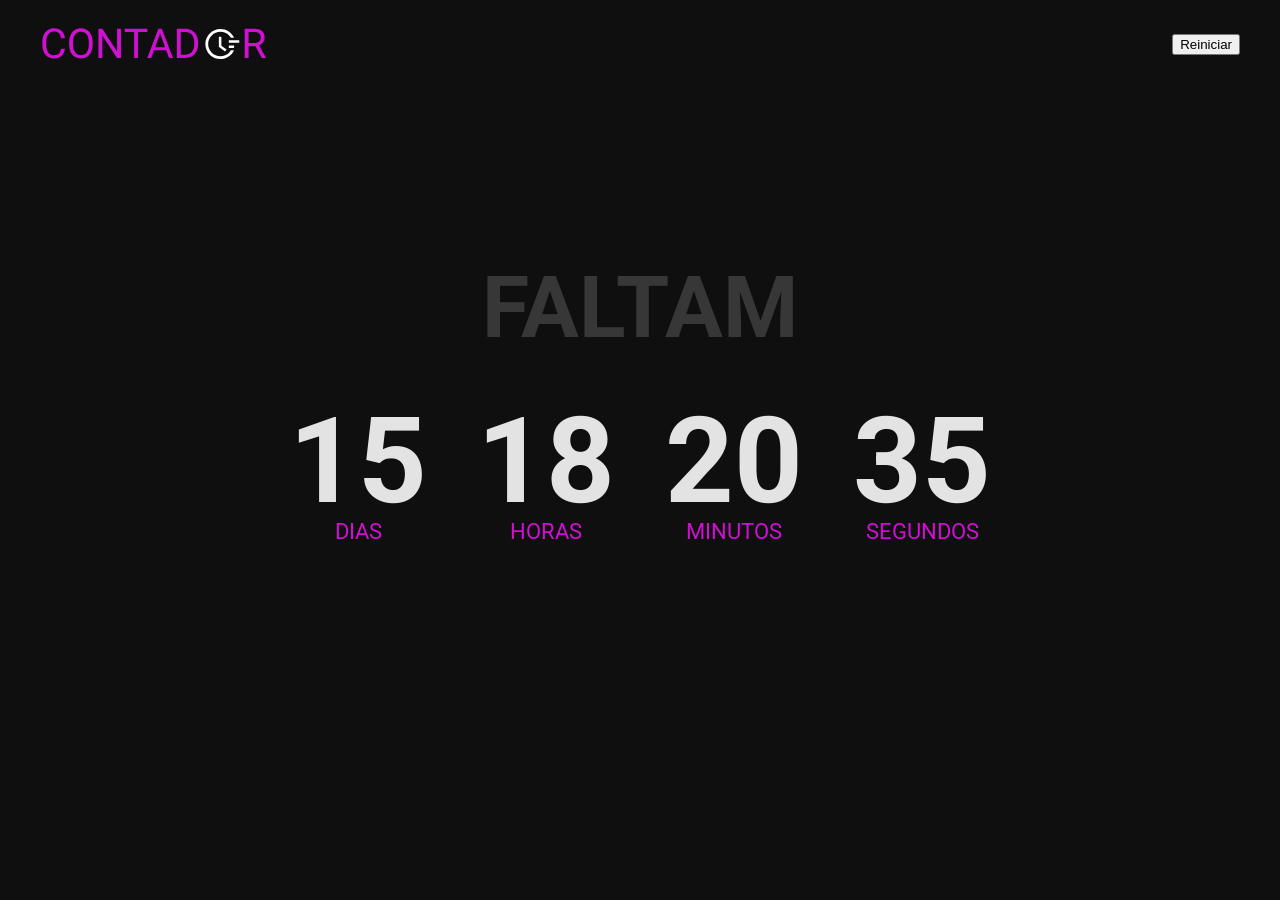
==== src/index.html @ 75a5b870 "Iniciando o projeto" ====
<!DOCTYPE html>
<html lang="pt-BR">
<head>
    <meta charset="UTF-8">
    <meta name="viewport" content="width=device-width, initial-scale=1.0">
    <link rel="stylesheet" href="../public/css/main.css">
    <title>Contador</title>
</head>
<body>
    <header class="header container">
        <img src="../public/assets/logo.svg" alt="Logo contador">
        <button data-contador="reiniciar">Reiniciar</button>
    </header>
    <section class="contador container">
        <h2 class="title">Faltam</h2>
        <div class="contador__numbers">
            <div class="days">
                <h1 class="title-numbers">15</h1>
                <h3 class="sub-title">Dias</h3>
            </div>
            <div class="hours">
                <h1 class="title-numbers">18</h1>
                <h3 class="sub-title">Horas</h3>
            </div>
            <div class="minutes">
                <h1 class="title-numbers">20</h1>
                <h3 class="sub-title">Minutos</h3>
            </div>
            <div class="seconds">
                <h1 class="title-numbers">35</h1>
                <h3 class="sub-title">Segundos</h3>
            </div>
        </div>
    </section>
</body>
</html>
---- public/css/main.css ----
@import url(https://fonts.googleapis.com/css2?family=Roboto:wght@500;700&display=swap);
*,
*:before,
*:after {
  -webkit-box-sizing: border-box;
          box-sizing: border-box;
}

html, body, div, span, applet, object, iframe,
h1, h2, h3, h4, h5, h6, p, blockquote, pre,
a, abbr, acronym, address, big, cite, code,
del, dfn, em, img, ins, kbd, q, s, samp,
small, strike, strong, sub, sup, tt, var,
b, u, i, center,
dl, dt, dd, ol, ul, li,
fieldset, form, label, legend,
table, caption, tbody, tfoot, thead, tr, th, td,
article, aside, canvas, details, embed,
figure, figcaption, footer, header, hgroup,
menu, nav, output, ruby, section, summary,
time, mark, audio, video {
  margin: 0;
  padding: 0;
  border: 0;
  font-size: 100%;
  font: inherit;
  vertical-align: baseline;
}

/* HTML5 display-role reset for older browsers */
article, aside, details, figcaption, figure,
footer, header, hgroup, menu, nav, section {
  display: block;
}

body {
  line-height: 1;
}

ol, ul {
  list-style: none;
}

blockquote, q {
  quotes: none;
}

blockquote:before, blockquote:after,
q:before, q:after {
  content: '';
  content: none;
}

table {
  border-collapse: collapse;
  border-spacing: 0;
}

html {
  -webkit-tap-highlight-color: rgba(0, 0, 0, 0);
}

body {
  font-family: 'Roboto', Arial, Helvetica, sans-serif;
  background-color: #0F0F0F;
  color: #E3E3E3;
  height: 100vh;
}

img {
  max-width: 100%;
  display: block;
}

a {
  text-decoration: none;
}

.container {
  max-width: 1200px;
  margin: 0 auto;
}

.title {
  font-size: 5.375em;
  text-transform: uppercase;
  font-weight: 700;
  color: #373737;
  margin-bottom: 50px;
}

.title-numbers {
  font-size: 7.5em;
  text-transform: uppercase;
  font-weight: 700;
  color: #E3E3E3;
}

.sub-title {
  font-size: 1.375em;
  text-transform: uppercase;
  color: #D00FD3;
}

.header {
  display: -webkit-box;
  display: -ms-flexbox;
  display: flex;
  -webkit-box-pack: justify;
      -ms-flex-pack: justify;
          justify-content: space-between;
  -webkit-box-align: center;
      -ms-flex-align: center;
          align-items: center;
  padding: 20px 0;
}

.contador {
  display: -webkit-box;
  display: -ms-flexbox;
  display: flex;
  -webkit-box-orient: vertical;
  -webkit-box-direction: normal;
      -ms-flex-direction: column;
          flex-direction: column;
  -webkit-box-pack: center;
      -ms-flex-pack: center;
          justify-content: center;
  -webkit-box-align: center;
      -ms-flex-align: center;
          align-items: center;
  height: 70vh;
  width: 100%;
}

.contador__numbers {
  display: -webkit-box;
  display: -ms-flexbox;
  display: flex;
  width: 100%;
  -webkit-box-pack: center;
      -ms-flex-pack: center;
          justify-content: center;
  gap: 50px;
  text-align: center;
}
/*# sourceMappingURL=main.css.map */
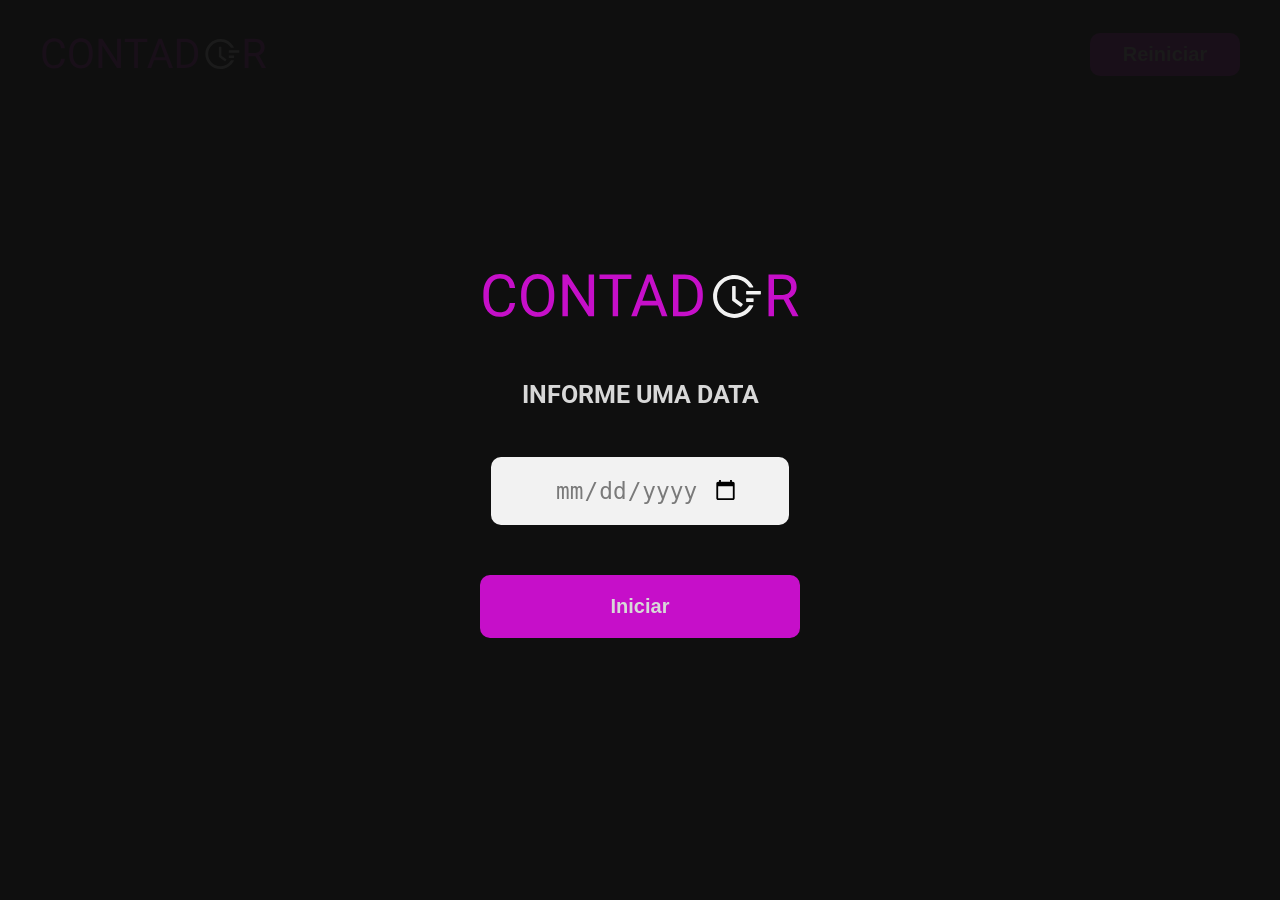
==== commit 8a41f527: "finalizando alguns ajustes" ====
--- a/src/index.html
+++ b/src/index.html
@@ -1,36 +1,49 @@
 <!DOCTYPE html>
 <html lang="pt-BR">
-<head>
-    <meta charset="UTF-8">
-    <meta name="viewport" content="width=device-width, initial-scale=1.0">
-    <link rel="stylesheet" href="../public/css/main.css">
+  <head>
+    <meta charset="UTF-8" />
+    <meta name="viewport" content="width=device-width, initial-scale=1.0" />
+    <link rel="stylesheet" href="../public/css/main.css" />
     <title>Contador</title>
-</head>
-<body>
+  </head>
+  <body >
     <header class="header container">
-        <img src="../public/assets/logo.svg" alt="Logo contador">
-        <button data-contador="reiniciar">Reiniciar</button>
+      <img src="../public/assets/logo.svg" alt="Logo contador" />
+      <button class="header__btn" data-contador="reiniciar">Reiniciar</button>
     </header>
-    <section class="contador container">
-        <h2 class="title">Faltam</h2>
-        <div class="contador__numbers">
-            <div class="days">
-                <h1 class="title-numbers">15</h1>
-                <h3 class="sub-title">Dias</h3>
-            </div>
-            <div class="hours">
-                <h1 class="title-numbers">18</h1>
-                <h3 class="sub-title">Horas</h3>
-            </div>
-            <div class="minutes">
-                <h1 class="title-numbers">20</h1>
-                <h3 class="sub-title">Minutos</h3>
-            </div>
-            <div class="seconds">
-                <h1 class="title-numbers">35</h1>
-                <h3 class="sub-title">Segundos</h3>
-            </div>
+    <section data-contador="section" class="contador container active-blur">
+      <h2 class="title">Faltam</h2>
+      <div class="contador__numbers">
+        <div class="days">
+          <h1 data-contador="dias" class="title-numbers">15</h1>
+          <h3 class="sub-title">Dias</h3>
         </div>
+        <div class="hours">
+          <h1 data-contador="horas" class="title-numbers">18</h1>
+          <h3 class="sub-title">Horas</h3>
+        </div>
+        <div class="minutes">
+          <h1 data-contador="minutos" class="title-numbers">20</h1>
+          <h3 class="sub-title">Minutos</h3>
+        </div>
+        <div class="seconds">
+          <h1 data-contador="segundos" class="title-numbers">35</h1>
+          <h3 class="sub-title">Segundos</h3>
+        </div>
+      </div>
     </section>
-</body>
-</html>+    <div data-modal class="modal">
+      <div class="modal__content">
+        <img class="modal__logo" src="../public/assets/logo.svg" alt="Logo Contador" />
+        <h2 class="title-modal">Informe uma data</h2>
+        <form class="modal__form">
+          <div class="modal__data">
+            <input data-modal="data" class="modal__input" type="date" name="dia" required />
+          </div>
+        </form>
+        <button data-modal="btn" class="modal__btn">Iniciar</button>
+      </div>
+    </div>
+    <script type="module" src="./../public/script/main.js"></script>
+  </body>
+</html>
--- a/public/css/main.css
+++ b/public/css/main.css
@@ -65,6 +65,7 @@
   background-color: #0F0F0F;
   color: #E3E3E3;
   height: 100vh;
+  position: relative;
 }
 
 img {
@@ -102,6 +103,47 @@
   color: #D00FD3;
 }
 
+.title-modal {
+  font-size: 1.5625em;
+  text-transform: uppercase;
+  font-weight: 700;
+  color: #E3E3E3;
+}
+
+.modal__btn {
+  width: 100%;
+  padding: 20px;
+  border-radius: 10px;
+  background-color: #D00FD3;
+  color: #E3E3E3;
+  border: none;
+  font-size: 1.25em;
+  font-weight: 700;
+  cursor: pointer;
+  outline-style: none;
+}
+
+.modal__btn:hover {
+  background: #b811bb;
+}
+
+.header__btn {
+  width: 150px;
+  padding: 10px;
+  border-radius: 10px;
+  background-color: #D00FD3;
+  color: #E3E3E3;
+  border: none;
+  font-size: 1.25em;
+  font-weight: 700;
+  cursor: pointer;
+  outline-style: none;
+}
+
+.header__btn:hover {
+  background: #b811bb;
+}
+
 .header {
   display: -webkit-box;
   display: -ms-flexbox;
@@ -112,13 +154,11 @@
   -webkit-box-align: center;
       -ms-flex-align: center;
           align-items: center;
-  padding: 20px 0;
+  padding: 30px 0;
 }
 
 .contador {
-  display: -webkit-box;
-  display: -ms-flexbox;
-  display: flex;
+  display: none;
   -webkit-box-orient: vertical;
   -webkit-box-direction: normal;
       -ms-flex-direction: column;
@@ -144,4 +184,120 @@
   gap: 50px;
   text-align: center;
 }
+
+.contador.active-blur {
+  -webkit-filter: blur(9px);
+          filter: blur(9px);
+}
+
+.contador.active {
+  display: -webkit-box;
+  display: -ms-flexbox;
+  display: flex;
+  -webkit-animation: up 1s forwards;
+          animation: up 1s forwards;
+}
+
+@-webkit-keyframes up {
+  from {
+    opacity: 0;
+    -webkit-transform: translate3d(0, -100px, 0);
+            transform: translate3d(0, -100px, 0);
+  }
+  to {
+    opacity: 1;
+    -webkit-transform: translate3d(0, 0, 0);
+            transform: translate3d(0, 0, 0);
+  }
+}
+
+@keyframes up {
+  from {
+    opacity: 0;
+    -webkit-transform: translate3d(0, -100px, 0);
+            transform: translate3d(0, -100px, 0);
+  }
+  to {
+    opacity: 1;
+    -webkit-transform: translate3d(0, 0, 0);
+            transform: translate3d(0, 0, 0);
+  }
+}
+
+.modal {
+  background-color: #0F0F0F;
+  opacity: .95;
+  width: 100%;
+  height: 100vh;
+  position: absolute;
+  top: 0;
+  left: 0;
+  display: -webkit-box;
+  display: -ms-flexbox;
+  display: flex;
+  -webkit-box-pack: center;
+      -ms-flex-pack: center;
+          justify-content: center;
+  -webkit-box-align: center;
+      -ms-flex-align: center;
+          align-items: center;
+}
+
+.modal__content {
+  display: -webkit-box;
+  display: -ms-flexbox;
+  display: flex;
+  -webkit-box-orient: vertical;
+  -webkit-box-direction: normal;
+      -ms-flex-direction: column;
+          flex-direction: column;
+  -webkit-box-pack: center;
+      -ms-flex-pack: center;
+          justify-content: center;
+  -webkit-box-align: center;
+      -ms-flex-align: center;
+          align-items: center;
+  height: 60vh;
+}
+
+.modal__logo {
+  width: 320px;
+  margin-bottom: 50px;
+}
+
+.modal__form {
+  margin-top: 50px;
+  margin-bottom: 50px;
+  display: -webkit-box;
+  display: -ms-flexbox;
+  display: flex;
+  gap: 20px;
+}
+
+.modal__data {
+  display: -webkit-box;
+  display: -ms-flexbox;
+  display: flex;
+  -webkit-box-orient: vertical;
+  -webkit-box-direction: normal;
+      -ms-flex-direction: column;
+          flex-direction: column;
+  -webkit-box-align: center;
+      -ms-flex-align: center;
+          align-items: center;
+}
+
+.modal__input {
+  padding: 20px 50px;
+  color: #808080;
+  border-radius: 10px;
+  font-size: 1.75em;
+  outline-style: none;
+  text-align: center;
+  border: none;
+}
+
+.modal.hidden {
+  display: none;
+}
 /*# sourceMappingURL=main.css.map */
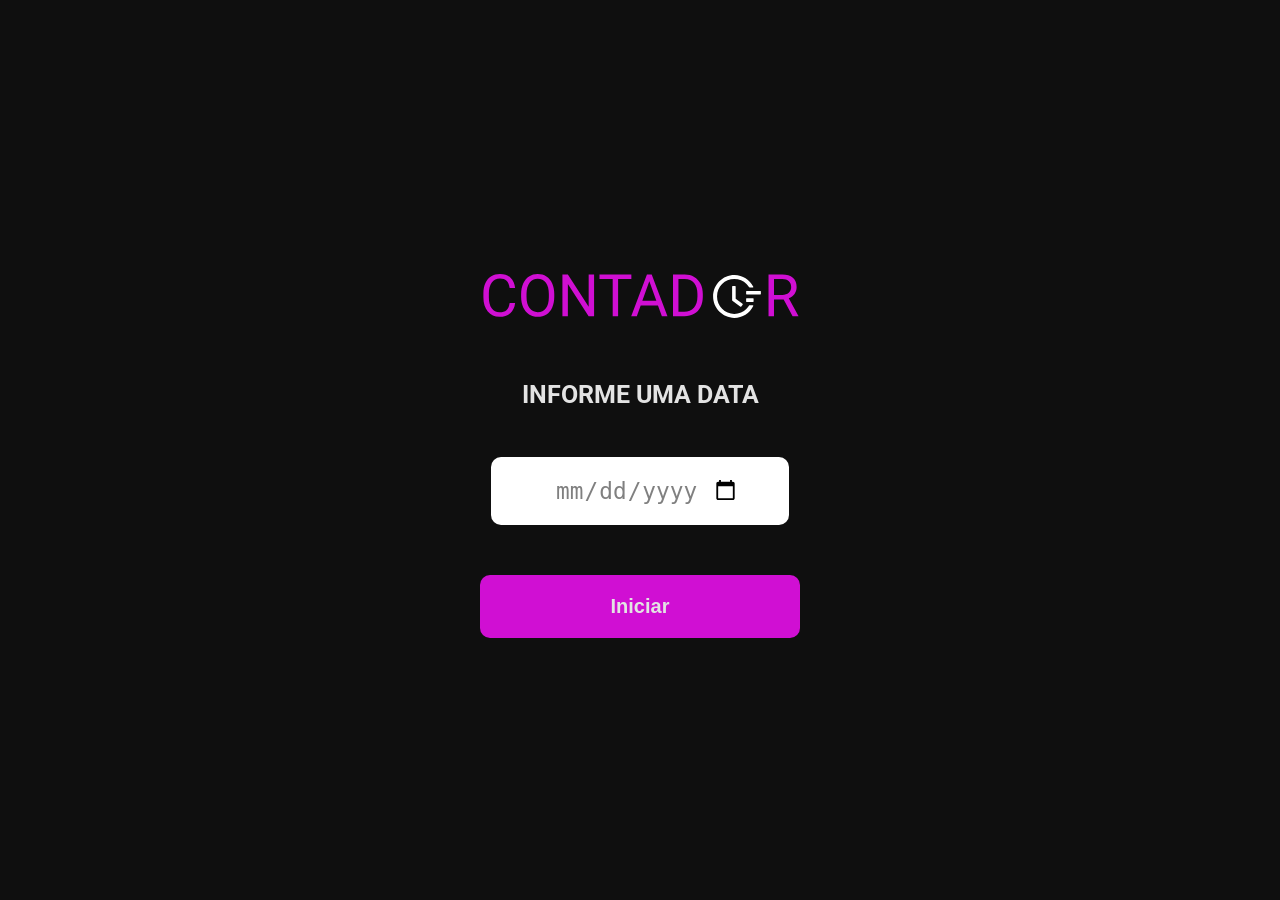
==== commit e932e90a: "feito alguns ajustes" ====
--- a/src/index.html
+++ b/src/index.html
@@ -11,34 +11,38 @@
       <img src="../public/assets/logo.svg" alt="Logo contador" />
       <button class="header__btn" data-contador="reiniciar">Reiniciar</button>
     </header>
-    <section data-contador="section" class="contador container active-blur">
+    <section data-contador="section" class="contador container ">
       <h2 class="title">Faltam</h2>
       <div class="contador__numbers">
         <div class="days">
-          <h1 data-contador="dias" class="title-numbers">15</h1>
+          <h1 data-contador="dias" class="title-numbers">0</h1>
           <h3 class="sub-title">Dias</h3>
         </div>
         <div class="hours">
-          <h1 data-contador="horas" class="title-numbers">18</h1>
+          <h1 data-contador="horas" class="title-numbers">0</h1>
           <h3 class="sub-title">Horas</h3>
         </div>
         <div class="minutes">
-          <h1 data-contador="minutos" class="title-numbers">20</h1>
+          <h1 data-contador="minutos" class="title-numbers">0</h1>
           <h3 class="sub-title">Minutos</h3>
         </div>
         <div class="seconds">
-          <h1 data-contador="segundos" class="title-numbers">35</h1>
+          <h1 data-contador="segundos" class="title-numbers">0</h1>
           <h3 class="sub-title">Segundos</h3>
         </div>
       </div>
     </section>
-    <div data-modal class="modal">
+    <div data-loader class="loader container hidden ">
+      <div class="loader__spinner"></div>
+    </div>
+    <div data-modal class="modal ">
+      
       <div class="modal__content">
         <img class="modal__logo" src="../public/assets/logo.svg" alt="Logo Contador" />
         <h2 class="title-modal">Informe uma data</h2>
         <form class="modal__form">
           <div class="modal__data">
-            <input data-modal="data" class="modal__input" type="date" name="dia" required />
+            <input data-modal="data" class="modal__input" type="date" name="dia" required="required" />
           </div>
         </form>
         <button data-modal="btn" class="modal__btn">Iniciar</button>
--- a/public/css/main.css
+++ b/public/css/main.css
@@ -185,11 +185,6 @@
   text-align: center;
 }
 
-.contador.active-blur {
-  -webkit-filter: blur(9px);
-          filter: blur(9px);
-}
-
 .contador.active {
   display: -webkit-box;
   display: -ms-flexbox;
@@ -226,7 +221,6 @@
 
 .modal {
   background-color: #0F0F0F;
-  opacity: .95;
   width: 100%;
   height: 100vh;
   position: absolute;
@@ -300,4 +294,45 @@
 .modal.hidden {
   display: none;
 }
+
+.loader {
+  display: -webkit-box;
+  display: -ms-flexbox;
+  display: flex;
+  -webkit-box-align: center;
+      -ms-flex-align: center;
+          align-items: center;
+  -webkit-box-pack: center;
+      -ms-flex-pack: center;
+          justify-content: center;
+  height: 60vh;
+}
+
+.loader__spinner {
+  border: 8px solid rgba(221, 221, 221, 0.1);
+  border-left-color: #D00FD3;
+  border-radius: 50%;
+  width: 50px;
+  height: 50px;
+  -webkit-animation: spin 1s linear infinite;
+          animation: spin 1s linear infinite;
+}
+
+.loader.hidden {
+  display: none;
+}
+
+@-webkit-keyframes spin {
+  to {
+    -webkit-transform: rotate(360deg);
+            transform: rotate(360deg);
+  }
+}
+
+@keyframes spin {
+  to {
+    -webkit-transform: rotate(360deg);
+            transform: rotate(360deg);
+  }
+}
 /*# sourceMappingURL=main.css.map */
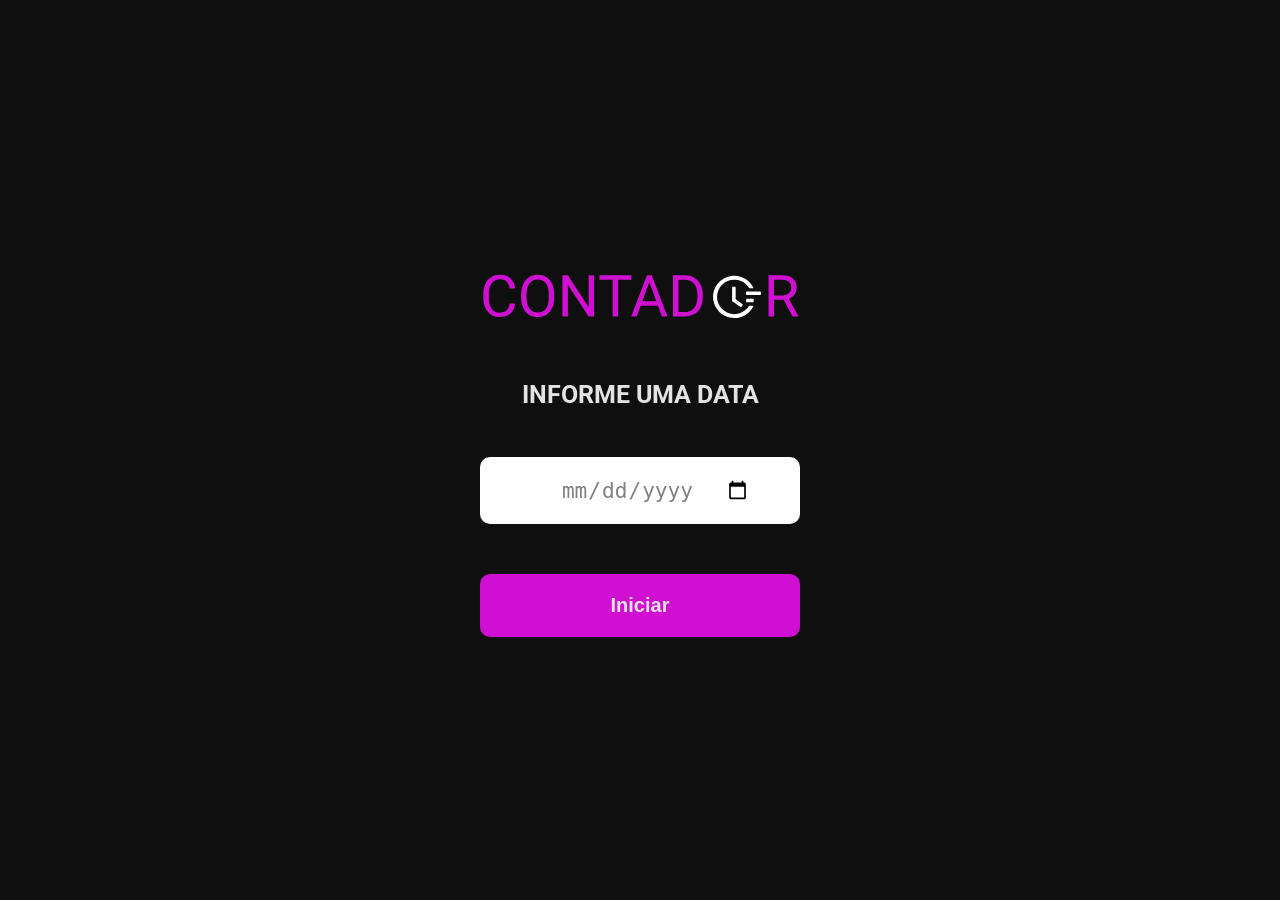
==== commit a8883a87: "ajustando scirpt de eventos" ====
--- a/src/index.html
+++ b/src/index.html
@@ -9,24 +9,24 @@
   <body >
     <header class="header container">
       <img src="../public/assets/logo.svg" alt="Logo contador" />
-      <button class="header__btn" data-contador="reiniciar">Reiniciar</button>
+      <button class="header__btn" data-contador="reiniciar">Voltar</button>
     </header>
-    <section data-contador="section" class="contador container ">
+    <section data-contador="section" class="contador container">
       <h2 class="title">Faltam</h2>
       <div class="contador__numbers">
-        <div class="days">
+        <div class="contador__digitos">
           <h1 data-contador="dias" class="title-numbers">0</h1>
           <h3 class="sub-title">Dias</h3>
         </div>
-        <div class="hours">
+        <div class="contador__digitos">
           <h1 data-contador="horas" class="title-numbers">0</h1>
           <h3 class="sub-title">Horas</h3>
         </div>
-        <div class="minutes">
+        <div class="contador__digitos">
           <h1 data-contador="minutos" class="title-numbers">0</h1>
           <h3 class="sub-title">Minutos</h3>
         </div>
-        <div class="seconds">
+        <div class="contador__digitos">
           <h1 data-contador="segundos" class="title-numbers">0</h1>
           <h3 class="sub-title">Segundos</h3>
         </div>
@@ -35,7 +35,7 @@
     <div data-loader class="loader container hidden ">
       <div class="loader__spinner"></div>
     </div>
-    <div data-modal class="modal ">
+    <div data-modal class="modal">
       
       <div class="modal__content">
         <img class="modal__logo" src="../public/assets/logo.svg" alt="Logo Contador" />
--- a/public/css/main.css
+++ b/public/css/main.css
@@ -58,13 +58,15 @@
 
 html {
   -webkit-tap-highlight-color: rgba(0, 0, 0, 0);
+  height: -webkit-fill-available;
 }
 
 body {
   font-family: 'Roboto', Arial, Helvetica, sans-serif;
   background-color: #0F0F0F;
   color: #E3E3E3;
-  height: 100vh;
+  min-height: 100vh;
+  min-height: -webkit-fill-available;
   position: relative;
 }
 
@@ -90,11 +92,36 @@
   margin-bottom: 50px;
 }
 
+@media screen and (max-width: 567px) {
+  .title {
+    font-size: 2.8125em;
+    margin-bottom: 30px;
+  }
+}
+
+@media screen and (min-width: 568px) and (max-width: 1023px) {
+  .title {
+    font-size: 2.8125em;
+  }
+}
+
 .title-numbers {
   font-size: 7.5em;
   text-transform: uppercase;
   font-weight: 700;
   color: #E3E3E3;
+}
+
+@media screen and (max-width: 567px) {
+  .title-numbers {
+    font-size: 4.375em;
+  }
+}
+
+@media screen and (min-width: 568px) and (max-width: 1023px) {
+  .title-numbers {
+    font-size: 4.375em;
+  }
 }
 
 .sub-title {
@@ -127,6 +154,12 @@
   background: #b811bb;
 }
 
+@media screen and (max-width: 567px) {
+  .modal__btn {
+    max-width: 90vw;
+  }
+}
+
 .header__btn {
   width: 150px;
   padding: 10px;
@@ -144,6 +177,13 @@
   background: #b811bb;
 }
 
+@media screen and (max-width: 567px) {
+  .header__btn {
+    position: absolute;
+    bottom: 5vh;
+  }
+}
+
 .header {
   display: -webkit-box;
   display: -ms-flexbox;
@@ -154,7 +194,15 @@
   -webkit-box-align: center;
       -ms-flex-align: center;
           align-items: center;
-  padding: 30px 0;
+  padding: 30px;
+}
+
+@media screen and (max-width: 567px) {
+  .header {
+    -webkit-box-pack: center;
+        -ms-flex-pack: center;
+            justify-content: center;
+  }
 }
 
 .contador {
@@ -171,6 +219,13 @@
           align-items: center;
   height: 70vh;
   width: 100%;
+  padding: 0 10px;
+}
+
+@media screen and (max-width: 567px) {
+  .contador {
+    height: 60vh;
+  }
 }
 
 .contador__numbers {
@@ -183,6 +238,14 @@
           justify-content: center;
   gap: 50px;
   text-align: center;
+}
+
+@media screen and (max-width: 567px) {
+  .contador__numbers {
+    -ms-flex-wrap: wrap;
+        flex-wrap: wrap;
+    gap: 20px;
+  }
 }
 
 .contador.active {
@@ -237,6 +300,12 @@
           align-items: center;
 }
 
+@media screen and (max-width: 567px) {
+  .modal {
+    height: calc(100vh - 30px);
+  }
+}
+
 .modal__content {
   display: -webkit-box;
   display: -ms-flexbox;
@@ -254,6 +323,13 @@
   height: 60vh;
 }
 
+@media screen and (max-width: 567px) {
+  .modal__content {
+    -ms-flex-pack: distribute;
+        justify-content: space-around;
+  }
+}
+
 .modal__logo {
   width: 320px;
   margin-bottom: 50px;
@@ -262,10 +338,6 @@
 .modal__form {
   margin-top: 50px;
   margin-bottom: 50px;
-  display: -webkit-box;
-  display: -ms-flexbox;
-  display: flex;
-  gap: 20px;
 }
 
 .modal__data {
@@ -285,10 +357,28 @@
   padding: 20px 50px;
   color: #808080;
   border-radius: 10px;
-  font-size: 1.75em;
+  font-size: 1.625em;
   outline-style: none;
   text-align: center;
   border: none;
+  width: 320px;
+}
+
+@media screen and (max-width: 567px) {
+  .modal__input {
+    display: -webkit-box;
+    display: -ms-flexbox;
+    display: flex;
+    -webkit-box-align: center;
+        -ms-flex-align: center;
+            align-items: center;
+    -webkit-box-pack: center;
+        -ms-flex-pack: center;
+            justify-content: center;
+    padding: 20px 0;
+    font-size: 1.25em;
+    width: 90vw;
+  }
 }
 
 .modal.hidden {
